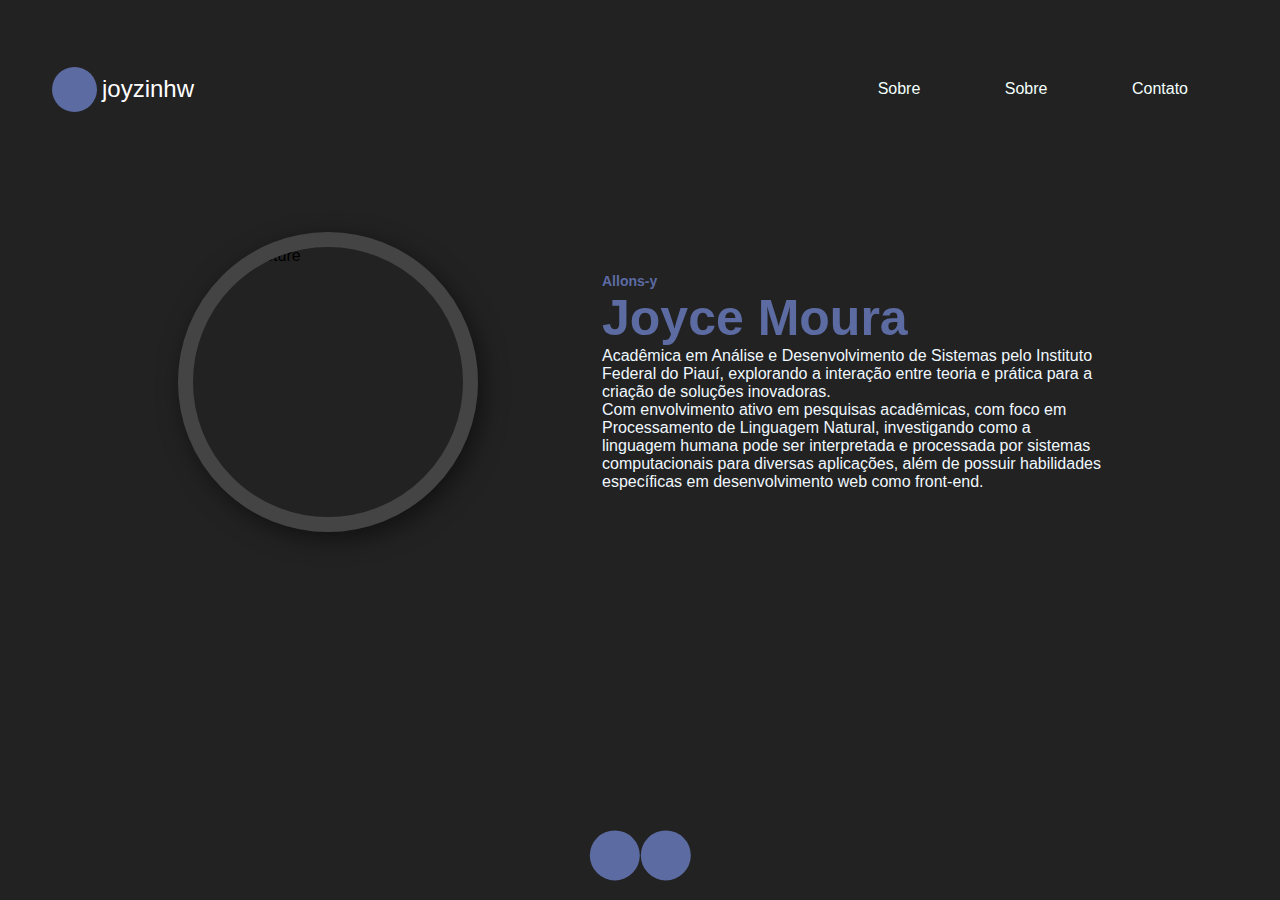
==== index.html @ 0cb3c326 "add: novo visual geral" ====
<!DOCTYPE html>
<html lang="pt-br">
<head>
    <meta name="author" content="@joyzinhw">
    <meta name="description" content="portfolio">
    <meta name="keywords" content="sites, web, desenvolvimento, portfolio">
    <!--tag de desc-->
    <meta charset="UTF-8">
    <meta http-equiv="X-UA-Compatible" content="IE=edge">
    <meta name="viewport" content="width=device-width, initial-scale=1.0">
    <link rel="stylesheet" href="https://cdnjs.cloudflare.com/ajax/libs/font-awesome/6.1.0/css/all.min.css" integrity="sha512-10/jx2EXwxxWqCLX/hHth/vu2KY3jCF70dCQB8TSgNjbCVAC/8vai53GfMDrO2Emgwccf2pJqxct9ehpzG+MTw==" crossorigin="anonymous" referrerpolicy="no-referrer" />
    <link rel="stylesheet" href="https://cdnjs.cloudflare.com/ajax/libs/font-awesome/6.1.0/css/all.min.css" integrity="sha512-10/jx2EXwxxWqCLX/hHth/vu2KY3jCF70dCQB8TSgNjbCVAC/8vai53GfMDrO2Emgwccf2pJqxct9ehpzG+MTw==" crossorigin="anonymous" referrerpolicy="no-referrer" />
    <!--cod para os iconies que eu peguei de um site-->
    <link rel="stylesheet" href="assets/css/style.css">
    <title>Sobre</title>
</head>
<body>

    <div class="hero-header">
        <div class="wrapper">
            <header>
                <div class="logo">
                    <i class="fa-solid fa-j"></i>
                    <div class="logo-text">joyzinhw</div>

                </div>
                <nav>
                    <div class="togglebtn">
                        <span></span>
                        <span></span>
                        <span></span>
                    </div>
                    <ul class= "navlinks">
                        <li><a href="index.html">Sobre</a></li>
                        <li><a href="navegacao/sobre.html">Sobre</a></li>
                        <li><a href="navegacao/contato.html">Contato</a></li>
                    </ul>
                </nav>
            </header>
            <div class="container">
                <div class="hero-pic">
                    <img src="/assets/img/foto-perfil.jpg" alt="profilepicture">        
                </div>
                <div class="hero-text">
                    <h3><span class="input">Allons-y</span></h3>
                    <h5>Joyce Moura</h5>
                    <p> 
                    Acadêmica em Análise e Desenvolvimento de Sistemas pelo Instituto Federal do Piauí, explorando a interação entre teoria e prática para a criação de soluções inovadoras. 
                    <br>
                    Com envolvimento ativo em pesquisas acadêmicas, com foco em Processamento de Linguagem Natural, investigando como a linguagem humana pode ser interpretada e processada por sistemas computacionais para diversas aplicações, 
                    além de possuir habilidades específicas em desenvolvimento web como front-end.


                    </p>
                   
                  
                </div>
            </div>
        </div>
    </div>

    <footer>
        <div class="rodape">
            <a href="https://www.instagram.com/joyzinhw/" aria-label="Entre em contato seu instagram!" target="_blank"><i class="fa-brands fa-instagram"></i><h3>instagram</h3></a>
            <a href="https://github.com/joyzinhw" aria-label="Veja em mais detalhes os códigos de seu perfil do github!" target="_blank"><i class="fa-brands fa-github"></i><h3>github</h3></a>
        </div>
    </footer>

    <script>

        var togglebtn=document.querySelector(".togglebtn");
        var nav=document.querySelector(".navlinks");
        var links=document.querySelector(".navlinks li");

        toggle.btn.addEventListener("click", function(){
            this.classList.toggle("click");
            nav.classList.toggle("open")
        })
    </script>
</body>
</html>
---- assets/css/style.css ----
a {
    color: #F2FFFC;
    text-decoration: none;
}

*{
    box-sizing: border-box;
    padding: 0;
    margin: 0;
    font-family: poppins, sans-serif;
    text-decoration: nome;
}

body{
    overflow-x: hidden;
}
.hero-header{
    width: 100%;
    height: 100%;
    min-height: 100vh;
    background: #222;
}

.wrapper{
    width: 1280px;
    max-width: 95%;
    margin: 0 auto;
    padding: 0 20px;    
}

header{
    padding: 40px 0 30px;
    display: flex;
    justify-content: space-between;
    align-items: center;
    flex-wrap: wrap;
}

.logo{
    display: inline-flex;
    justify-content: center;
    align-items: center;
}

.logo i{
    height: 45px;
    width: 45px;
    background-color: #5c6ba2;
    border-radius: 50%;
    color: #fff;
    font-weight: 700;
    font-size: 1.5rem;
    padding: 10px;
    margin-right: 5px;
    cursor: pointer;
    text-align: center;
}

.logo .logo-text{
    font-size: 24px;
    font-weight: 500;
    color: #fff;
}

nav .togglebtn{
    width: 35px;
    height: 35px;
    position: absolute;
    top: 45px;
    right: 3%;
    z-index: 5;
    cursor: pointer;
    display:none;
}

nav .togglebtn span{
    display: block;
    background-color: #5c6ba2;
    margin: 5px 0px;
    width: 100%;
    height: 4px;
    transition: 0.3s;
    transition-property: transform, opacity;
}

nav .navlinks{
    list-style-type: none;
}

nav .navlinks li{
    display: inline-block;
    color: #ffffff;
    margin: 2.5rem;
}

.container {
    display: flex;
    justify-content: space-around;
    align-items: center;
    padding: 4rem;
}

.container .hero-pic{
    width: 300px;
    height: 300px;
    border-radius: 50%;
    overflow: hidden;
    border: 15px solid #444;
    box-shadow: 5px 7px 25px rgba(0,0,0,0.5);
}

.hero-pic img{
    height: 100%;
    width: 100%;
    transition: 0.5s;
}

.hero-pic img:hover{
    transform: scale(1.2);
}

.hero-text{
    max-width: 500px;
    display: flex;
    flex-direction: column;
}

.hero-text h3{
    color: aliceblue;
    font-size: 14px;
}

.hero-text h3 span{
    color: #5c6ba2;
    font: 16px;
}

.hero-text h5{
    font-size: 50px;
    color: #5c6ba2;
    font: 3rem;
}

.hero-text p{
    color: aliceblue;
}

.btn-group{
    margin: 45px 0;
}

.btn-group .btn{
    border-color: #d5d5d5;
    color: #ffffff;
    background-color: #333;
    padding: 12px 25px;
    margin: 5px 0;
    margin-right: 7px;
    border-radius: 30px;
    border: 6px solid #ffffff;
    box-shadow: 0 10px 10px -18px rgb(0 0 0 / 78%);
}

.btn.active{
    border-color: #5c6ba2;
}

.hero-text .social i{
    color: #ffffff;
    font-size: 30px;
    margin-right: 20px;
    transition: 0.5s;
}

.hero-text .social i:hover{
    color: #5c6ba2;
    transform: rotate(360deg);
}
.rodape {
    position: fixed;
    display: inline-flex;
    top: 95%;
    left: 50%;
    transform: translate(-50%, -50%);
}

.rodape h3 {
    color: #000000;
    font-family: 'Righteous', cursive;
    font-size: 0;
    text-transform: uppercase;
    letter-spacing: 0.1em;
}

.rodape a {
    display: inline-flex;
    width: 50px;
    height: 50px;
    background-color:  #5c6ba2;
    color: #ffffff;
    margin: 0.6px;
    border-radius: 50px;
    justify-content: center;
    align-items: center;
    transition: 0.2s;
    font-size: 30px;
}

.rodape a:hover {
    width: 180px;
    background-color: #ffffff;
    color: #000000;
}

.rodape a i {
    transition: 00.3s all;
}

.rodape a:hover > i {
    transform: scale(0) rotate(360deg);
}

.rodape :hover h3 {
    font-size: 0.7em !important;
    text-align: center;
    margin-right: 18px;
    transition: 0.1s;
    transition-delay: 0.1s;
}


@media(max-width:930px){
    nav .togglebtn{
        display: initial;
    }

    .click{
        top: 45px;
    }

    .click span{
        position: absolute;
        margin-top: 12px;
    }

    .click span:first-child{
        transform: rotate(-40deg);
    }

    .click span:nth-child(2){
        opacity: 0;
        margin: 0;
    }

    .click span:last-child{
        transform: rotate(45deg);
        top: 0;
    }

    .navlinks{
        color: #962525;
    }

    .navlinks {
        color: #F2FFFC;
        text-decoration: none;
    }

    nav .navlinks{
        position: absolute;
        top: 110px;
        right: 0;
        bottom: 0;
        width: 60%;
        height: 60%;
        height: 100vh;
        background-color: #222;
        z-index: 3;
        box-sizing: 5px 13px rgba(255, 255, 255, 0.1);
        transition: 0.5s;
        padding: 25px 0px;
    }

    nav .navlinks li{
        display: block;        
    }

    nav .navlinks li a{
        display: block;
        margin: 15px;
        text-align: center;
    }

    nav .navlinks.open{
        right:0
    }


@media(max-width:768px){

    .container{
        flex-direction: column;
        padding-top: 2rem;
    }
    .hero-text{
        padding: 40px 0px;
    }
}    
}
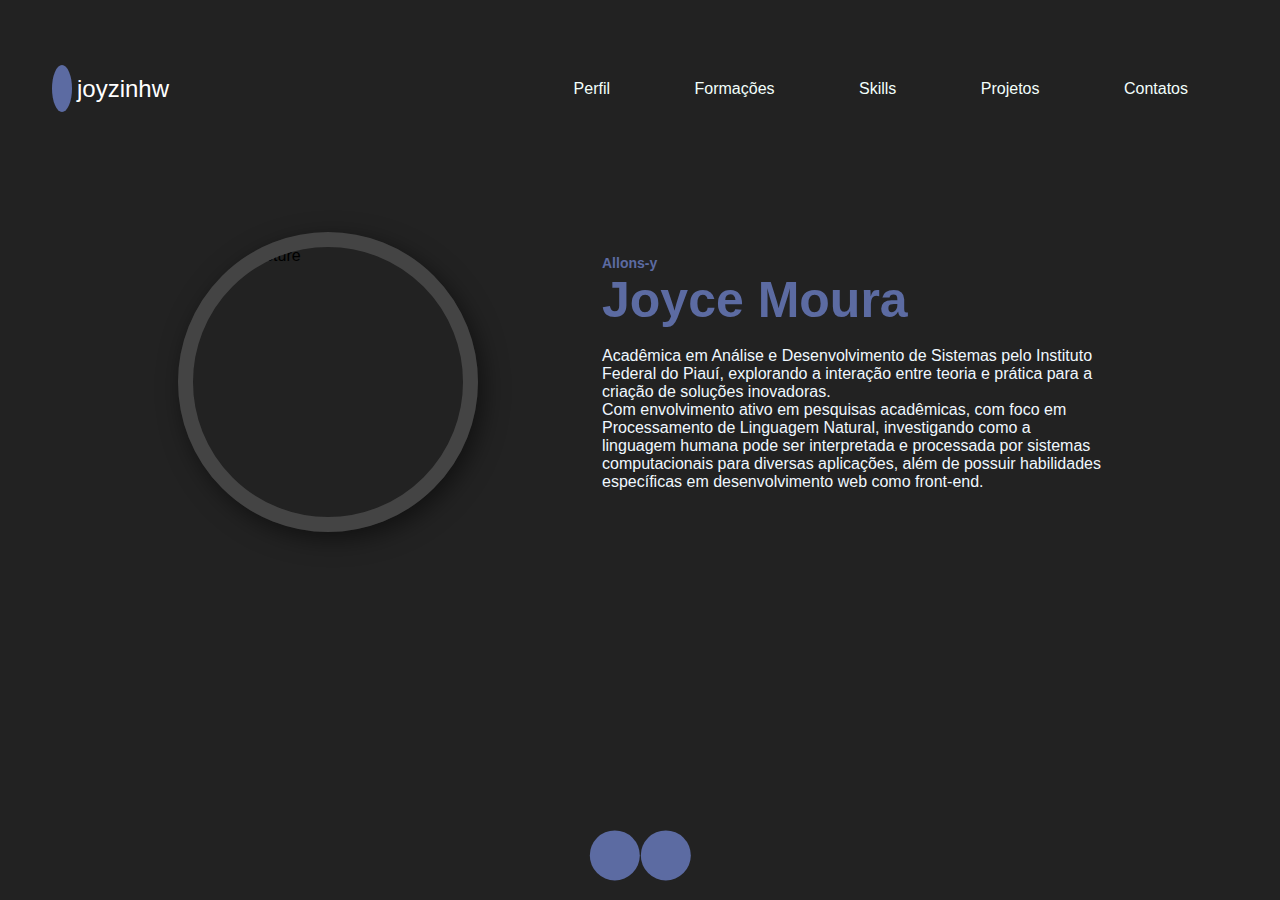
==== commit 7098995a: "add: fomacoes" ====
--- a/index.html
+++ b/index.html
@@ -9,7 +9,7 @@
     <meta http-equiv="X-UA-Compatible" content="IE=edge">
     <meta name="viewport" content="width=device-width, initial-scale=1.0">
     <link rel="stylesheet" href="https://cdnjs.cloudflare.com/ajax/libs/font-awesome/6.1.0/css/all.min.css" integrity="sha512-10/jx2EXwxxWqCLX/hHth/vu2KY3jCF70dCQB8TSgNjbCVAC/8vai53GfMDrO2Emgwccf2pJqxct9ehpzG+MTw==" crossorigin="anonymous" referrerpolicy="no-referrer" />
-    <link rel="stylesheet" href="https://cdnjs.cloudflare.com/ajax/libs/font-awesome/6.1.0/css/all.min.css" integrity="sha512-10/jx2EXwxxWqCLX/hHth/vu2KY3jCF70dCQB8TSgNjbCVAC/8vai53GfMDrO2Emgwccf2pJqxct9ehpzG+MTw==" crossorigin="anonymous" referrerpolicy="no-referrer" />
+    <link rel="stylesheet" href="https://cdn.jsdelivr.net/gh/jpswalsh/academicons@1/css/academicons.min.css">
     <!--cod para os iconies que eu peguei de um site-->
     <link rel="stylesheet" href="assets/css/style.css">
     <title>Sobre</title>
@@ -20,7 +20,7 @@
         <div class="wrapper">
             <header>
                 <div class="logo">
-                    <i class="fa-solid fa-j"></i>
+                    <a href="/init.html"><i class="fa-solid fa-j"></i></a>
                     <div class="logo-text">joyzinhw</div>
 
                 </div>
@@ -31,9 +31,11 @@
                         <span></span>
                     </div>
                     <ul class= "navlinks">
-                        <li><a href="index.html">Sobre</a></li>
-                        <li><a href="navegacao/sobre.html">Sobre</a></li>
-                        <li><a href="navegacao/contato.html">Contato</a></li>
+                        <li><a href="index.html">Perfil</a></li>
+                        <li><a href="/Formações.html">Formações</a></li>
+                        <li><a href="#">Skills</a></li>
+                        <li><a href="#">Projetos</a></li>
+                        <li><a href="/contatos.html">Contatos</a></li>
                     </ul>
                 </nav>
             </header>
@@ -44,15 +46,15 @@
                 <div class="hero-text">
                     <h3><span class="input">Allons-y</span></h3>
                     <h5>Joyce Moura</h5>
+                    <br>
                     <p> 
                     Acadêmica em Análise e Desenvolvimento de Sistemas pelo Instituto Federal do Piauí, explorando a interação entre teoria e prática para a criação de soluções inovadoras. 
                     <br>
                     Com envolvimento ativo em pesquisas acadêmicas, com foco em Processamento de Linguagem Natural, investigando como a linguagem humana pode ser interpretada e processada por sistemas computacionais para diversas aplicações, 
                     além de possuir habilidades específicas em desenvolvimento web como front-end.
 
-
                     </p>
-                   
+                    <br>
                   
                 </div>
             </div>
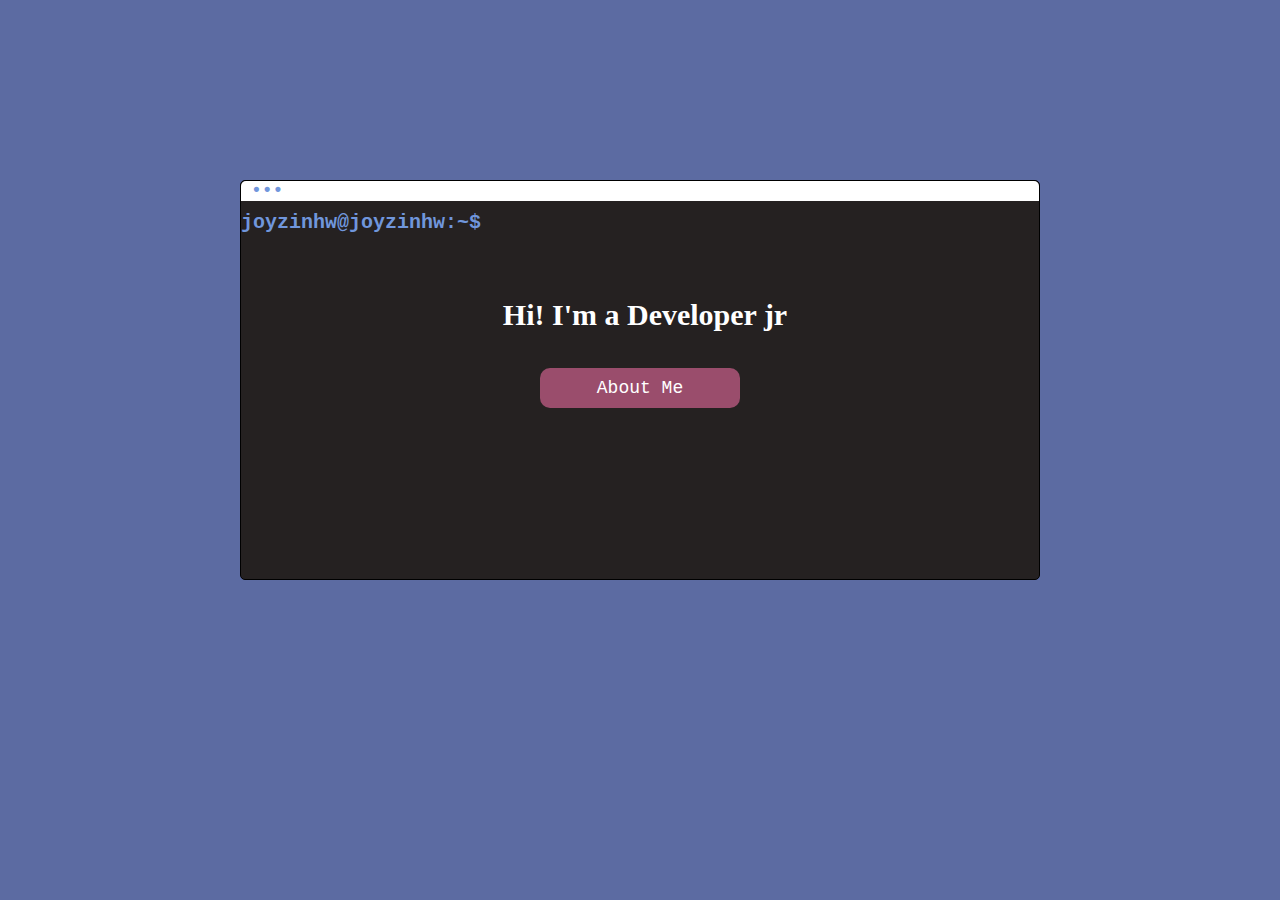
==== commit bd1f9424: "add: mudaça de links" ====
--- a/index.html
+++ b/index.html
@@ -1,84 +1,51 @@
-<!DOCTYPE html>
-<html lang="pt-br">
-<head>
-    <meta name="author" content="@joyzinhw">
-    <meta name="description" content="portfolio">
-    <meta name="keywords" content="sites, web, desenvolvimento, portfolio">
-    <!--tag de desc-->
-    <meta charset="UTF-8">
-    <meta http-equiv="X-UA-Compatible" content="IE=edge">
-    <meta name="viewport" content="width=device-width, initial-scale=1.0">
-    <link rel="stylesheet" href="https://cdnjs.cloudflare.com/ajax/libs/font-awesome/6.1.0/css/all.min.css" integrity="sha512-10/jx2EXwxxWqCLX/hHth/vu2KY3jCF70dCQB8TSgNjbCVAC/8vai53GfMDrO2Emgwccf2pJqxct9ehpzG+MTw==" crossorigin="anonymous" referrerpolicy="no-referrer" />
-    <link rel="stylesheet" href="https://cdn.jsdelivr.net/gh/jpswalsh/academicons@1/css/academicons.min.css">
-    <!--cod para os iconies que eu peguei de um site-->
-    <link rel="stylesheet" href="assets/css/style.css">
-    <title>Sobre</title>
-</head>
-<body>
-
-    <div class="hero-header">
-        <div class="wrapper">
-            <header>
-                <div class="logo">
-                    <a href="/init.html"><i class="fa-solid fa-j"></i></a>
-                    <div class="logo-text">joyzinhw</div>
-
-                </div>
-                <nav>
-                    <div class="togglebtn">
-                        <span></span>
-                        <span></span>
-                        <span></span>
-                    </div>
-                    <ul class= "navlinks">
-                        <li><a href="index.html">Perfil</a></li>
-                        <li><a href="/Formações.html">Formações</a></li>
-                        <li><a href="#">Skills</a></li>
-                        <li><a href="#">Projetos</a></li>
-                        <li><a href="/contatos.html">Contatos</a></li>
-                    </ul>
-                </nav>
-            </header>
-            <div class="container">
-                <div class="hero-pic">
-                    <img src="/assets/img/foto-perfil.jpg" alt="profilepicture">        
-                </div>
-                <div class="hero-text">
-                    <h3><span class="input">Allons-y</span></h3>
-                    <h5>Joyce Moura</h5>
-                    <br>
-                    <p> 
-                    Acadêmica em Análise e Desenvolvimento de Sistemas pelo Instituto Federal do Piauí, explorando a interação entre teoria e prática para a criação de soluções inovadoras. 
-                    <br>
-                    Com envolvimento ativo em pesquisas acadêmicas, com foco em Processamento de Linguagem Natural, investigando como a linguagem humana pode ser interpretada e processada por sistemas computacionais para diversas aplicações, 
-                    além de possuir habilidades específicas em desenvolvimento web como front-end.
-
-                    </p>
-                    <br>
-                  
-                </div>
-            </div>
-        </div>
-    </div>
-
-    <footer>
-        <div class="rodape">
-            <a href="https://www.instagram.com/joyzinhw/" aria-label="Entre em contato seu instagram!" target="_blank"><i class="fa-brands fa-instagram"></i><h3>instagram</h3></a>
-            <a href="https://github.com/joyzinhw" aria-label="Veja em mais detalhes os códigos de seu perfil do github!" target="_blank"><i class="fa-brands fa-github"></i><h3>github</h3></a>
-        </div>
-    </footer>
-
-    <script>
-
-        var togglebtn=document.querySelector(".togglebtn");
-        var nav=document.querySelector(".navlinks");
-        var links=document.querySelector(".navlinks li");
-
-        toggle.btn.addEventListener("click", function(){
-            this.classList.toggle("click");
-            nav.classList.toggle("open")
-        })
-    </script>
-</body>
-</html>
-
+<!DOCTYPE html>
+<html lang="pt-BR">
+
+<head>
+    <meta name="author" content="@joyzinhw">
+    <meta name="description" content="portfolio">
+    <meta name="keywords" content="sites, web, desenvolvimento, portfolio">
+    <!--tag de desc-->
+    <meta charset="UTF-8">
+    <meta http-equiv="X-UA-Compatible" content="IE=edge">
+    <meta name="viewport" content="width=device-width, initial-scale=1.0">
+    <link rel="stylesheet" href="https://cdnjs.cloudflare.com/ajax/libs/font-awesome/6.1.0/css/all.min.css" integrity="sha512-10/jx2EXwxxWqCLX/hHth/vu2KY3jCF70dCQB8TSgNjbCVAC/8vai53GfMDrO2Emgwccf2pJqxct9ehpzG+MTw==" crossorigin="anonymous" referrerpolicy="no-referrer" />
+  <!--cod para os iconies que eu peguei de um site-->
+    <link rel="stylesheet" href="assets/css/init.css">
+
+    <title>inicio</title>
+
+</head>
+
+<body>
+  
+	
+
+    <div class="terminal-wrapper"></div>
+
+    <div class="terminal">
+        <div class="terminal-header-top">
+           
+        </div>
+        <div class="terminal-header">   </div>
+            <div class="terminal-icon">
+            <div class="terminal-title">joyzinhw@joyzinhw:~$</div>
+        </div>
+       <br>
+       <br>
+       <br>
+        <h1>
+            Hi! I'm a Developer jr
+        </h1>
+        <br>
+        <br>
+
+        <a href="/home.html" class="botao">About Me</a
+
+
+    </div>
+</div>
+</body>
+</html>
+</body>
+</html>--- a/assets/css/init.css
+++ b/assets/css/init.css
@@ -0,0 +1,539 @@
+
+* {
+    margin: 0;
+    padding: 0;
+    box-sizing: border-box;
+    list-style: none;
+    text-decoration: none;
+}
+
+body {
+    background-color: #5c6ba2;
+    color: #7096dc;
+    font-family: 'Courier New', Courier, monospace;
+    margin: 0;
+    padding: 0;
+    display: flex;
+    height: 100vh; 
+    flex-direction: column; 
+    align-items: center; 
+}
+
+
+.terminal-wrapper {
+    display: flex;
+    justify-content: center;
+    align-items: center;
+    height: 20vh;
+}
+
+.terminal {
+    border: 1px solid #000000;
+    border-radius: 5px;
+    display: flex;
+    flex-direction: column;
+    height: 400px;
+    width: 80%;
+    max-width: 800px;
+    background-color: #252121;
+    margin: 0 auto;
+}
+
+
+.terminal h1 {
+    font-family: "Retro Gaming";
+    font-size: 30px;
+    color: #ffffff;
+    padding-left: 10px;
+    margin: 2rem 0 3rem 0;
+    margin: 0 auto;
+    display: flex;
+    align-items: center;
+    justify-content: center;
+}
+
+
+.terminal-header-top {
+    background-color: #ffffff;
+    border-radius: 5px 5px 0 0;
+    font-size: 24px;
+    font-weight: bold;
+    padding: 10px;
+    text-align: center;
+    position: relative;
+}
+
+.terminal-header-top::before {
+    content: '\2022 \2022 \2022';
+    position: absolute;
+    top: 50%;
+    left: 10px;
+    transform: translateY(-50%);
+    font-size: 18px;
+}
+
+.terminal-header {
+    align-items: center;
+    display: flex;
+    justify-content: space-between;
+    margin-bottom: 10px;
+}
+
+.terminal-icon {
+    font-size: 24px;
+    margin-right: 10px;
+    margin-bottom: 10px;
+}
+
+.terminal-title {
+    font-size: 20px;
+    font-weight: bold;
+}
+
+.botao {
+    margin-top: 100px;
+    margin: 0 auto;
+    padding: 250px;
+    display: flex;
+    align-items: center;
+    justify-content: center;
+
+    background-color: #9a4d6c;
+    color: #ffffff;
+    border: none;
+    height: 40px;
+    width: 200px;
+    outline: none;
+    border-radius: 10px;
+    cursor: pointer;
+    align-items: center;
+    padding: 10px;
+    font-size: 18px;
+    text-decoration: none;
+}
+
+  .botao:hover {
+    background-color: #7a3651;;
+}
+
+/* codigo da init funcional */
+
+.nav {
+    position: fixed;
+    top: 10px;
+    left: 10px;
+    cursor: pointer;
+    color: #ffffff;
+  }
+  
+  .fa-arrow-left::before {
+    content: '\2190';  
+    font-family: 'Font Awesome 6 Solid'; 
+    font-size: 50px; 
+  }
+  
+.container {
+    display: flex;
+    flex-direction: column;
+    align-items: center;
+    padding-left: 80px;
+    margin-top: 30px;
+  }
+
+  .card {
+    border: 1px solid #000000;
+    border-radius: 5px;
+    display: flex;
+    flex-direction: column;
+    height: 400px;
+    width: 80%;
+    max-width: 800px;
+    background-color: #252121;
+    margin: 0 auto;
+    margin-bottom: 20px;
+  }
+
+
+.card-header-top {
+    background-color: #ffffff;
+    border-radius: 5px 5px 0 0;
+    font-size: 24px;
+    font-weight: bold;
+    padding: 10px;
+    text-align: center;
+    position: relative;
+}
+
+.card-header-top::before {
+    content: '\2022 \2022 \2022';
+    position: absolute;
+    top: 50%;
+    left: 10px;
+    transform: translateY(-50%);
+    font-size: 18px;
+}
+  iframe {
+    border-radius: 12px;
+    width: 100%;
+    height: 352px;
+  }
+
+  .rodape {
+    position: fixed;
+    display: inline-flex;
+    top: 95%;
+    left: 50%;
+    transform: translate(-50%, -50%);
+}
+
+.rodape h3 {
+    color: #000000;
+    font-family: 'Righteous', cursive;
+    font-size: 0;
+    text-transform: uppercase;
+    letter-spacing: 0.1em;
+}
+
+.rodape a {
+    display: inline-flex;
+    width: 50px;
+    height: 50px;
+    background-color:   #ffffff;
+    color: #5c6ba2;
+    margin: 0.6px;
+    border-radius: 50px;
+    justify-content: center;
+    align-items: center;
+    transition: 0.2s;
+    font-size: 30px;
+}
+
+.rodape a:hover {
+    width: 180px;
+    background-color: #ffffff;
+    color: #000000;
+}
+
+.rodape a i {
+    transition: 00.3s all;
+}
+
+.rodape a:hover > i {
+    transform: scale(0) rotate(360deg);
+}
+
+.rodape :hover h3 {
+    font-size: 0.7em !important;
+    text-align: center;
+    margin-right: 18px;
+    transition: 0.1s;
+    transition-delay: 0.1s;
+}
+  .containe {
+    position: relative;
+    width: 100%;
+    min-height: 100vh;
+    padding: 2rem;
+    background-color: #5c6ba2;;
+    overflow: hidden;
+    display: flex;
+    align-items: center;
+    justify-content: center;
+  }
+  
+  .form {
+    width: 100%;
+    max-width: 820px;
+    background-color: #fff;
+    border-radius: 10px;
+    box-shadow: 0 0 20px 1px rgba(0, 0, 0, 0.1);
+    z-index: 1000;
+    overflow: hidden;
+    display: grid;
+    grid-template-columns: repeat(2, 1fr);
+  }
+  
+  .contact-form {
+    background-color: #5c6ba2;
+    position: relative;
+  }
+  
+  
+  
+  .contact-form:before {
+    content: "";
+    position: absolute;
+    width: 26px;
+    height: 26px;
+    background-color: #5c6ba2;
+    transform: rotate(45deg);
+    top: 50px;
+    left: -13px;
+  }
+  
+  form {
+    padding: 2.3rem 2.2rem;
+    z-index: 10;
+    overflow: hidden;
+    position: relative;
+  }
+  
+  .title {
+    color: #fff;
+    font-weight: 500;
+    font-size: 1.5rem;
+    line-height: 1;
+    margin-bottom: 0.7rem;
+  }
+  
+  .input-container {
+    position: relative;
+    margin: 1rem 0;
+  }
+  
+  .input {
+    width: 100%;
+    outline: none;
+    border: 2px solid #fafafa;
+    background: none;
+    padding: 0.6rem 1.2rem;
+    color: #fff;
+    font-weight: 500;
+    font-size: 0.95rem;
+    letter-spacing: 0.5px;
+    border-radius: 25px;
+    transition: 0.3s;
+  }
+  
+  textarea.input {
+    padding: 0.8rem 1.2rem;
+    min-height: 150px;
+    border-radius: 22px;
+    resize: none;
+    overflow-y: auto;
+  }
+  
+  .input-container label {
+    position: absolute;
+    top: 50%;
+    left: 15px;
+    transform: translateY(-50%);
+    padding: 0 0.4rem;
+    color: #fafafa;
+    font-size: 0.9rem;
+    font-weight: 400;
+    pointer-events: none;
+    z-index: 1000;
+    transition: 0.5s;
+  }
+  
+  .input-container.textarea label {
+    top: 1rem;
+    transform: translateY(0);
+  }
+  
+  .btn {
+    text-decoration: none;
+    padding: 0.6rem 1.3rem;
+    background-color: #fff;
+    border: 2px solid #fafafa;
+    font-size: 0.95rem;
+    color: #5c6ba2;
+    line-height: 1;
+    border-radius: 25px;
+    outline: none;
+    cursor: pointer;
+    transition: 0.3s;
+    margin: 0;
+  }
+  .btn a {
+    text-decoration: none;
+  }
+  
+  .btn:hover {
+    background-color: transparent;
+    color: #fff;
+  }
+  
+  
+  .input-container span {
+    position: absolute;
+    top: 0;
+    left: 25px;
+    transform: translateY(-50%);
+    font-size: 0.8rem;
+    padding: 0 0.4rem;
+    color: transparent;
+    pointer-events: none;
+    z-index: 500;
+  }
+  
+  .input-container span:before,
+  .input-container span:after {
+    content: "";
+    position: absolute;
+    width: 10%;
+    opacity: 0;
+    transition: 0.3s;
+    height: 5px;
+    background-color: #5c6ba2;
+    top: 50%;
+    transform: translateY(-50%);
+  }
+  
+  .input-container span:before {
+    left: 50%;
+  }
+  
+  .input-container span:after {
+    right: 50%;
+  }
+  
+  .input-container.focus label {
+    top: 0;
+    transform: translateY(-50%);
+    left: 25px;
+    font-size: 0.8rem;
+  }
+  
+  .input-container.focus span:before,
+  .input-container.focus span:after {
+    width: 50%;
+    opacity: 1;
+  }
+  
+  .contact-info {
+    padding: 2.3rem 2.2rem;
+    position: relative;
+  }
+  
+  .contact-info .title {
+    color:  #5c6ba2;
+  }
+  
+  .text {
+    color: #333;
+    margin: 1.5rem 0 2rem 0;
+  }
+  
+  .information {
+    display: flex;
+    color: #555;
+    margin: 0.7rem 0;
+    align-items: center;
+    font-size: 0.95rem;
+  }
+  
+  .icon {
+    width: 28px;
+    margin-right: 0.7rem;
+  }
+  
+  .social-media {
+    padding: 2rem 0 0 0;
+  }
+  
+  .social-media p {
+    color: #333;
+  }
+  
+  .social-icons {
+    display: flex;
+    margin-top: 0.5rem;
+  }
+  
+  .social-icons a {
+    width: 35px;
+    height: 35px;
+    border-radius: 5px;
+    background-color: #5c6ba2;
+    color: #fff;
+    text-align: center;
+    line-height: 35px;
+    margin-right: 0.5rem;
+    transition: 0.3s;
+  }
+  
+  .social-icons a:hover {
+    transform: scale(1.05);
+  }
+  
+  
+  
+  @media (max-width: 850px) {
+    .form {
+      grid-template-columns: 1fr;
+    }
+  
+   
+  
+    .contact-form:before {
+      top: -13px;
+      left: initial;
+      right: 70px;
+    }
+  
+  
+   
+  
+    .text {
+      margin: 1rem 0 1.5rem 0;
+    }
+  
+    .social-media {
+      padding: 1.5rem 0 0 0;
+    }
+  }
+  
+  @media (max-width: 480px) {
+    .container {
+      padding: 1.5rem;
+    }
+  
+    
+  
+    form,
+    .contact-info {
+      padding: 1.7rem 1.6rem;
+    }
+  
+    .text,
+    .information,
+    .social-media p {
+      font-size: 0.8rem;
+    }
+  
+    .title {
+      font-size: 1.15rem;
+    }
+  
+    .social-icons a {
+      width: 30px;
+      height: 30px;
+      line-height: 30px;
+    }
+  
+    .icon {
+      width: 23px;
+    }
+  
+    .input {
+      padding: 0.45rem 1.2rem;
+    }
+  
+    .btn {
+      padding: 0.45rem 1.2rem;
+    }
+  }
+@media only screen and (max-width: 600px) {
+    .terminal {
+        width: 95%;
+        max-width: none;
+        margin-top: 10px;
+    }
+
+    .terminal-wrapper {
+        height: auto;
+    }
+
+}